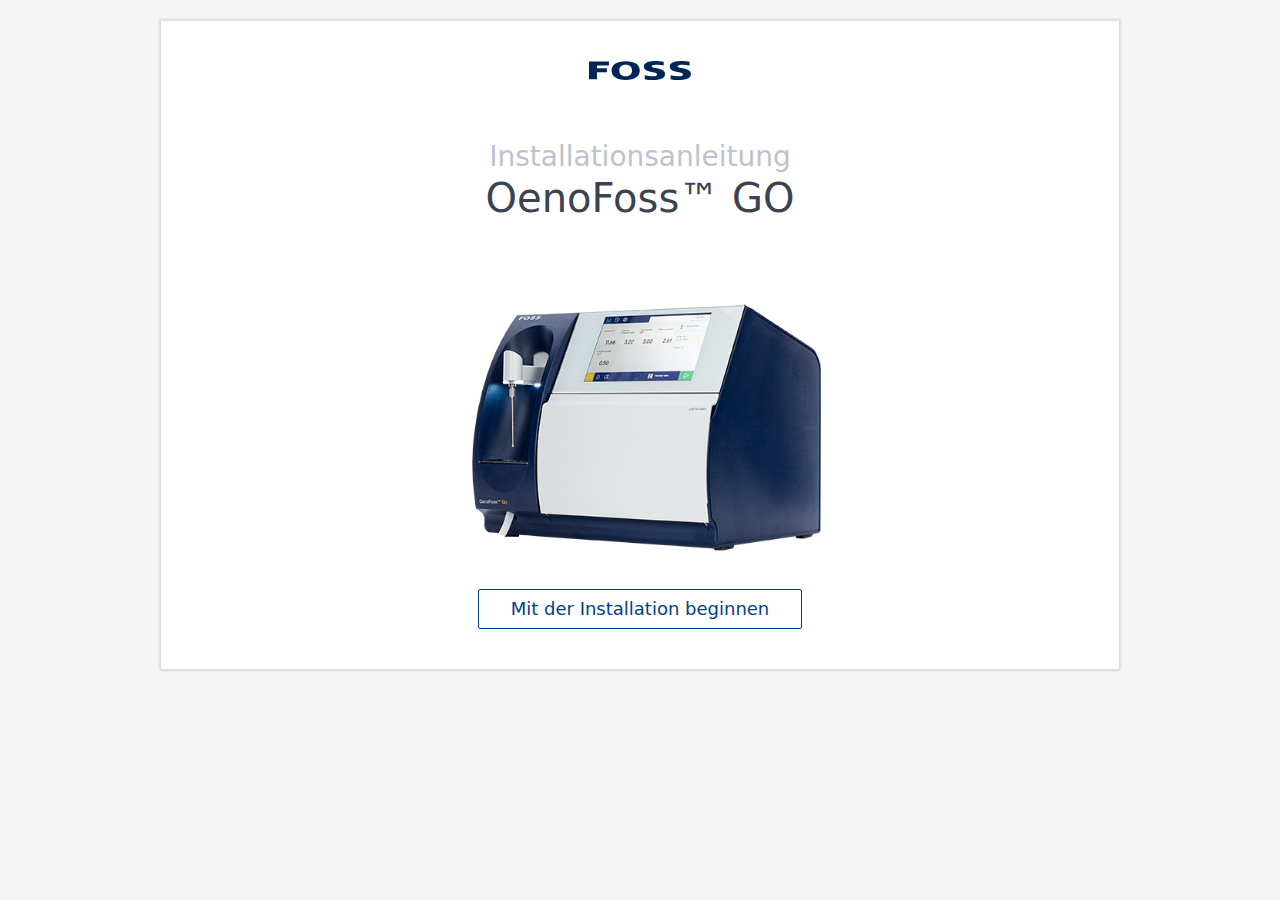
==== DE.html @ 5fa7e690 "first commit, copy of OenoFossGo QSG" ====
<!DOCTYPE html>
<html>

<head lang="en-us">
  <meta charset="UTF-8">
  <meta name="viewport" content="width=device-width,initial-scale=1">
  <title>Installationsanleitung OenoFoss™ Go</title>
  <!--  -->
  <meta name="author" content="FOSS">
  <meta name="description" content="Installationsanleitung OenoFoss™ Go">
  <meta name="keywords" content="Installationsanleitung OenoFoss™ Go">
  <!--  -->
  <link rel="apple-touch-icon" sizes="180x180" href="/apple-touch-icon.png">
  <link rel="icon" type="image/png" sizes="32x32" href="/favicon-32x32.png">
  <link rel="icon" type="image/png" sizes="16x16" href="/favicon-16x16.png">
  <link rel="manifest" href="/site.webmanifest">
  <link rel="mask-icon" href="/safari-pinned-tab.svg" color="#5bbad5">
  <meta name="msapplication-TileColor" content="#da532c">
  <meta name="theme-color" content="#ffffff">
  <!--  -->
  <link rel="stylesheet" type="text/css" href="/dist/SlickSlider/slick.css" />
  <!--  -->
  <link rel="stylesheet" href="/dist/Spectre/spectre.min.css">
  <link rel="stylesheet" href="/dist/Spectre/spectre-exp.min.css">
  <link rel="stylesheet" href="/dist/Spectre/spectre-icons.min.css">
  <!--  -->
  <link rel="stylesheet" href="assets/styles/app.css" type="text/css">
  <!--  -->
  <!--  -->
  <link rel="stylesheet" href="assets/styles/icomoon.css" type="text/css">
  <!--  -->
  <!-- GTM -->
  <script>
    (function(w, d, s, l, i) {
      w[l] = w[l] || [];
      w[l].push({
        'gtm.start': new Date().getTime(),
        event: 'gtm.js'
      });
      var f = d.getElementsByTagName(s)[0],
        j = d.createElement(s),
        dl = l != 'dataLayer' ? '&l=' + l : '';
      j.async = true;
      j.src = 'https://www.googletagmanager.com/gtm.js?id=' + i + dl;
      f.parentNode.insertBefore(j, f);
    })(window, document, 'script', 'dataLayer', 'GTM-PX6RQPW');
  </script>
</head>

<body>
  <div id="app" class="">


    <header class="navbar">
      <section class="navbar-section">
        <!--  -->
        <div class="slide-counter">
          <span class="slide-current-number">1</span>/<span class="slide-total-number">12</span>
        </div>
      </section>
      <section class="navbar-center">
        <!-- logo -->
        <img class="foss-logo img-responsive" src="/assets/img/foss-logo.svg" alt="Spectre.css">
      </section>
      <section class="navbar-section">
        <a id="help-button" class="btn" href="#"><i class="icon icon-menu"></i> Hilfe</a>
      </section>


    </header>
    <!-- Help Modal  -->
    <div class="modal" id="modal-help">
      <a href="#" class="modal-overlay close-modal" aria-label="Close"></a>
      <div class="modal-container">
        <div class="modal-header text-center">
          <a href="#" class="btn btn-clear float-right close-modal" aria-label="Close"></a>
          <div class="modal-title h5">Hilfe</div>
        </div>
        <div class="modal-body">
          <div class="content">
            <ul class="nav">


              <li class="nav-item">
                <a class="youtube-link" data-yt="be_V6q3yYac" href="#" class="btn btn-link"><i class="icon-play"></i> Sehen Sie sich das komplette Installationsvideo an</a>
              </li>


              <li class="nav-item">
                <a href="tel:+4570103370"><i class="icon-phone"></i> Rufen Sie den FOSS Support an</a>
              </li>
            </ul>
          </div>
        </div>
        <div class="modal-footer text-right">
          <a class="btn btn-link close-modal" href="#" aria-label="Close">Schließen</a>
        </div>
      </div>
    </div>
    <!-- Info nav Modal  -->
    <div class="modal" id="modal-infobox">
      <a href="#" class="modal-overlay close-modal" aria-label="Close"></a>
      <div class="modal-container">
        <div class="modal-header text-center">
          <a href="#" class="btn btn-clear float-right close-modal" aria-label="Close"></a>

        </div>
        <div class="modal-body">
          <div class="content">
            <!-- <img class="img-responsive" src="/assets/img/help_menu.png" alt="Information"> -->
            <span  class="btn close-modal"><i class="icon icon-menu"></i> Hilfe</span>
            <p class="helper-text">
              Im Hilfemenü können Sie das komplette Installationsvideo ansehen oder den FOSS Support anrufen.
            </p>
            <div class="divider"></div>

            <!-- <img class="img-responsive" src="/assets/img/help_buttons.png" alt="Information"> -->
            <span class="btn btn-lg close-modal">Zurück</span>
            <span class="btn btn-lg btn-primary close-modal ">Weiter</span>
            <p class="helper-text">
              Klicken Sie auf den Button, um fortzufahren.
            </p>
          </div>
        </div>
        <div class="modal-footer text-right">
          <a class="btn btn-link close-modal" href="#" aria-label="Close">Schließen</a>
        </div>
      </div>
    </div>
    <!-- Youtube video modal  -->
    <div class="modal" id="modal-youtube">
      <a href="#" class="modal-overlay close-modal" aria-label="Close"></a>
      <div class="modal-container">
        <div class="modal-header text-center">
          <a href="#" class="btn btn-clear float-right close-modal" aria-label="Close"></a>

        </div>
        <div class="modal-body">
          <div class="content">
            <div class="video-responsive">
              <iframe class="video-responsive" width="560" height="315" src="#" frameborder="0" allow="accelerometer; autoplay; encrypted-media; gyroscope; picture-in-picture" allowfullscreen></iframe>
            </div>
          </div>
        </div>
        <div class="modal-footer text-right">
          <a class="btn btn-link close-modal" href="#" aria-label="Close">Schließen</a>
        </div>
      </div>
    </div>

    <!-- Intro -->
    <div class="container text-center intro-page">
      <div class="columns">
        <div class="column col-12 intro-text">
          <h1 class="text-gray h3">Installationsanleitung <strong class="text-dark d-block h1">OenoFoss&trade; GO</strong></h1>
        </div>
      </div>
      <div class="columns product-image-main">
        <div class="column col-12"><img class="img-responsive" src="/assets/img/OenoFoss_FREE.png" alt="OenoFoss&trade; GO"></div>
      </div>
      <div class="columns main-nav-section">
        <div class="column col-12">
          <button class="btn btn-lg  initialize-app">Mit der Installation beginnen</button>
        </div>
      </div>
    </div>

    <!-- Wizard -->

    <div class="container text-center wizard">
      <div class="columns">
        <div class="column col-12">

          <div class="slide-container ">
            <!--  -->
            <div class="steps step-1">
              <div class=" col-12 intro-text">
                <p class="text-dark">Öffnen Sie Karton Nr. 1, ohne den Karton zu beschädigen. </p>
              </div>
              <div class="product-image-main col-12"><img class="img-responsive" src="/assets/img/box.svg" alt="OenoFoss&trade; GO"></div>

            </div>
            <!--  -->
            <!--  -->
            <div class="steps step-2">
              <div class=" col-12 intro-text">
                <p class="text-dark">Stellen Sie das Gerät auf eine stabile Oberfläche.</p>
              </div>
              <div class="product-image-main col-12"><img class="img-responsive" data-lazy="/assets/img/Step_01.svg" alt="OenoFoss&trade; GO"></div>
            </div>
            <!--  -->
            <!--  -->
            <div class="steps step-3">
              <div class=" col-12 intro-text">
                <p class="text-dark">Richten Sie das Gerät mit der Vorderseite zu Ihnen
                  am vorderen Rand der Arbeitsplatte aus, um die vertikale Position 
                  des Abfallrohres sicherzustellen. 
                  
                  Stecken Sie das Abfallrohr in die Öffnung des Abfallbehälters.
                  
                </p>

              </div>
              <div class="product-image-main col-12"><img class="img-responsive" data-lazy="/assets/img/Step_01.svg" alt="OenoFoss&trade; GO"></div>
            </div>
            <!--  -->
            <!--  -->
            <div class="steps step-4">
              <div class=" col-12 intro-text">
                <p class="text-dark">Entfernen Sie die Schutzfolie vom Bildschirm.</p>
              </div>
              <div class="product-image-main col-12"><img class="img-responsive" data-lazy="/assets/img/Step_02.svg" alt="OenoFoss&trade; GO"></div>
            </div>
            <!--  -->
            <!--  -->
            <div class="steps step-5">
              <div class=" col-12 intro-text">
                <p class="text-dark">Lösen Sie die Transportsicherung.</p>
              </div>
              <div class="product-image-main col-12 "><img class="img-responsive" data-lazy="/assets/img/Step_03.svg" alt="OenoFoss&trade; GO"></div>
              <div class="col-12 yt-container"><a class="youtube-link" data-yt="nkUxTTRk1J0" href="#" class="btn btn-link"><i class="icon-play"></i> Spielen Sie das Hilfe-Video ab.</a></div>

            </div>
            <!--  -->
            <!--  -->
            <div class="steps step-6">
              <div class=" col-12 intro-text">
                <p class="text-dark">Stecken Sie das Netzwerkkabel ein.</p>
              </div>
              <div class="product-image-main col-12"><img class="img-responsive" data-lazy="/assets/img/Step_04.svg" alt="OenoFoss&trade; GO"></div>
            </div>
            <!--  -->
            <!--  -->
            <div class="steps step-7">
              <div class=" col-12 intro-text">
                <p class="text-dark">Öffnen Sie die seitliche Klappe und entfernen Sie das Transportmaterial.</p>
              </div>
              <div class="product-image-main col-12 "><img class="img-responsive" data-lazy="/assets/img/Step_05.svg" alt="OenoFoss&trade; GO"></div>
              <div class="col-12 yt-container"><a class="youtube-link" data-yt="te64bf8vPIk" href="#" class="btn btn-link"><i class="icon-play"></i> Spielen Sie das Hilfe-Video ab.</a></div>
            </div>
            <!--  -->


            <!--  -->
            <div class="steps step-8">
              <div class=" col-12 intro-text">
                <p class="text-dark">Schrauben Sie von jedem Behälter die Kappe ab und entfernen Sie die Behälter.</p>
              </div>
              <div class="product-image-main col-12 "><img class="img-responsive" data-lazy="/assets/img/Step_05.svg" alt="OenoFoss&trade; GO"></div>
              <div class="col-12 yt-container"><a class="youtube-link" data-yt="te64bf8vPIk" href="#" class="btn btn-link"><i class="icon-play"></i> Spielen Sie das Hilfe-Video ab.</a></div>
            </div>
            <!--  -->

            <!--  -->
            <div class="steps step-9">
              <div class=" col-12 intro-text">
                <p class="text-dark">Füllen Sie 2 x 2,5 ml des Reinigungsmittels in den Reinigungsmittel-Behälter.</p>
              </div>
              <div class="product-image-main col-12 "><img class="img-responsive" data-lazy="/assets/img/Step_06.svg" alt="OenoFoss&trade; GO"></div>
              <div class="col-12 yt-container"><a class="youtube-link" data-yt="te64bf8vPIk" href="#" class="btn btn-link"><i class="icon-play"></i> Spielen Sie das Hilfe-Video ab.</a></div>
            </div>
            <!--  -->
            <!--  -->
            <div class="steps step-10">
              <div class=" col-12 intro-text">
                <p class="text-dark">Füllen Sie den Behälter mit demineralisiertem Wasser auf.</p>
              </div>
              <div class="product-image-main col-12 "><img class="img-responsive" data-lazy="/assets/img/Step_07.svg" alt="OenoFoss&trade; GO"></div>
              <div class="col-12 yt-container"><a class="youtube-link" data-yt="te64bf8vPIk" href="#" class="btn btn-link"><i class="icon-play"></i> Spielen Sie das Hilfe-Video ab.</a></div>
            </div>
            <!--  -->
            <!--  -->
            <div class="steps step-11">
              <div class=" col-12 intro-text">
                <p class="text-dark">Befüllen Sie den Zero-Behälter mit demineralisiertem Wasser.</p>
              </div>
              <div class="product-image-main col-12"><img class="img-responsive" data-lazy="/assets/img/Step_07.svg" alt="OenoFoss&trade; GO"></div>
              <div class="col-12 yt-container"><a class="youtube-link" data-yt="te64bf8vPIk" href="#" class="btn btn-link"><i class="icon-play"></i> Spielen Sie das Hilfe-Video ab.</a></div>
            </div>
            <!--  -->
            <!--  -->
            <div class="steps step-12">
              <div class=" col-12 intro-text">
                <p class="text-dark">Schrauben Sie die Kappen wieder auf die Behälter. Stellen Sie sicher, dass die Röhrchen in den Behältern sind.</p>
              </div>
              <div class="product-image-main col-12 "><img class="img-responsive" data-lazy="/assets/img/Step_09.svg" alt="OenoFoss&trade; GO"></div>
              <div class="col-12 yt-container"><a class="youtube-link" data-yt="te64bf8vPIk" href="#" class="btn btn-link"><i class="icon-play"></i> Spielen Sie das Hilfe-Video ab.</a></div>
            </div>
            <!--  -->
            <!--  -->
            <div class="steps step-13">
              <div class=" col-12 intro-text">
                <p class="text-dark">Stellen Sie die Behälter zurück in das Gerät.
                  Schließen Sie die Klappe.
                  
                </p>
              </div>
              <div class="product-image-main col-12 "><img class="img-responsive" data-lazy="/assets/img/Step_09.svg" alt="OenoFoss&trade; GO"></div>
              <div class="col-12 yt-container"><a class="youtube-link" data-yt="te64bf8vPIk" href="#" class="btn btn-link"><i class="icon-play"></i> Spielen Sie das Hilfe-Video ab.</a></div>
            </div>
            <!--  -->
            <!--  -->
            <div class="steps step-14">
              <div class=" col-12 intro-text">
                <p class="text-dark">Stecken Sie das Stromkabel in das Gerät  
                  und verbinden Sie es mit dem Stromnetz.
                  
                </p>
              </div>
              <div class="product-image-main col-12"><img class="img-responsive" data-lazy="/assets/img/Step_10.svg" alt="OenoFoss&trade; GO"></div>
            </div>
            <!--  -->
            <!--  -->
            <div class="steps step-15">
              <div class=" col-12 intro-text">
                <p class="text-dark">Der Bildschirm leuchtet nach ca. 20 Sekunden auf. Dieser Bildschirm wird während des Aufwärmens angezeigt.


                  
                </p>
              </div>
              <div class="product-image-main col-12"><img class="img-responsive" data-lazy="/assets/img/Step_12.svg" alt="OenoFoss&trade; GO"></div>
            </div>
            <!--  -->
            <!--  -->
            <div class="steps step-16">
              <div class=" col-12 intro-text">
                <p class="text-dark">Das Gerät wird jetzt 2 Stunden aufgewärmt.

             
                  


                </p>
              </div>
              <div class="product-image-main col-12"><img class="img-responsive" data-lazy="/assets/img/Step_11.svg" alt="OenoFoss&trade; GO"></div>
              <p class="text-dark">

                Bitte fahren Sie mit der Installation erst fort, wenn 
                die 2 Stunden um sind.
              </p>
            </div>
            <!--  -->
            <!--  -->
            <div class="steps step-17">
              <div class=" col-12 intro-text">
                <p class="text-dark">Drücken Sie auf Start, um eine Null-Einstellung vorzunehmen. 
                  Das Gerät wird gleichzeitig automatisch einen Reinigungsgang vornehmen.
                  
                </p>
              </div>
              <div class="product-image-main col-12"><img class="img-responsive" data-lazy="/assets/img/Step_12.svg" alt="OenoFoss&trade; GO"></div>
            </div>
            <!--  -->
            <!--  -->
            <div class="steps step-18">
              <div class=" col-12 intro-text">
                <p class="text-dark">Nach einer erfolgreichen Null-Einstellung erscheint dieser Bildschirm.</p>
              </div>
              <div class="product-image-main col-12"><img class="img-responsive" data-lazy="/assets/img/Step_15.svg" alt="OenoFoss&trade; GO"></div>
            </div>
            <!--  -->
            <!--  -->
            <div class="steps step-19">
              <div class=" col-12 intro-text">
                <p class="text-dark">Gehen Sie in die Einstellungs-Ansicht und starten Sie einen Selbsttest.</p>
              </div>
              <div class="product-image-main col-12"><img class="img-responsive" data-lazy="/assets/img/Step_16.svg" alt="OenoFoss&trade; GO"></div>
            </div>
            <!--  -->
            <!--  -->
            <div class="steps step-20">
              <div class=" col-12 intro-text">
                <p class="text-dark">Drücken Sie auf Start, um den Selbsttest einzuleiten.</p>
              </div>
              <div class="product-image-main col-12"><img class="img-responsive" data-lazy="/assets/img/Step_17.svg" alt="OenoFoss&trade; GO"></div>
            </div>
            <!--  -->
            <!--  -->
            <div class="steps step-21">
              <div class=" col-12 intro-text">
                <p class="text-dark">Warten Sie, bis alle drei Tests abgeschlossen sind.</p>
              </div>
              <div class="product-image-main col-12"><img class="img-responsive" data-lazy="/assets/img/Step_18.svg" alt="OenoFoss&trade; GO"></div>
            </div>
            <!--  -->
            <!--  -->
            <div class="steps step-22">
              <div class=" col-12 intro-text">
                <p class="text-dark">Gehen Sie zurück in die Ergebnis-Ansicht.</p>
              </div>
              <div class="product-image-main col-12"><img class="img-responsive" data-lazy="/assets/img/Step_19.svg" alt="OenoFoss&trade; GO"></div>
            </div>
            <!--  -->
            <!--  -->
            <div class="steps step-23">
              <div class=" col-12 intro-text">
                <p class="text-dark">Das Gerät ist bereit für die Analyse, wenn die Pipettenlampe leuchtet und das Symbol für den Gerätestatus 
                  OK anzeigt.
                  
                </p>
              </div>
              <div class="product-image-main col-12"><img class="img-responsive" data-lazy="/assets/img/Step_20.svg" alt="OenoFoss&trade; GO"></div>
            </div>
            <!--  -->
            <!--  -->
            <div class="steps step-24">
              <div class=" col-12 intro-text">

                  <p class="text-dark"> Die Installation ist nun abgeschlossen. </p>

                  <p class="text-dark"> Um Ihre erste Probe zu messen, fahren Sie bitte mit folgenden Kapiteln der Schnellanleitung fort:

                    "Probenvorbereitung" und "Analyse einer Probe".</p>


              </div>
            </div>
            <!--  -->


          </div>
        </div>
      </div>

      <div class="columns main-nav-section">
        <div class="column col-12 progress-bar">
          <div class="progress bg-gray">
            <span class="progress__inner bg-success">
          </div>
        </div>
        <div class="column col-12">
          <button class="btn btn-lg btn-back">Zurück</button>
          <button class="btn btn-lg btn-primary btn-next">Weiter</button>
        </div>

      </div>
    </div>




  </div>
  <!--  -->
  <script src="/dist/jQuery/jquery-3.3.1.min.js" type="text/javascript"></script>
  <script src="/dist/SlickSlider/slick.min.js" type="text/javascript"></script>
  <script src="/assets/js/app.js" type="text/javascript"></script>


  <!--  -->

</body>

</html>
---- assets/styles/app.css ----
/* app */
#app {
  background-color: #fff;
  max-width: 960px;
  width: 100%;
  margin: 0 auto;
  padding: 1rem;
  position: relative;
}

@media(min-width:961px) {
  body {
    background-color: #f5f5f5;
  }

  #app {
    border: 1px solid #dedede;
    margin-top: 1rem;
    box-shadow: 0px 0px 3px rgba(0, 0, 0, 0.2);
    padding: 2rem;
  }
}

.foss-logo {
  cursor: pointer;
}

/* Intro page */
.navbar {
  padding-bottom: 1rem;
}

.intro-text {
  padding: 2rem 0;
}

.product-image-main {
  padding: 0rem 0 1rem 0;
}

.product-image-main img {
  margin: 0 auto;
}

.btn.btn-lg {
  font-size: .9rem;
  height: 2rem;
  padding: .35rem 1.6rem;
}

/* main nav */
#app.initialized .intro-page {
  display: none;
}

#app .wizard {
  display: none;
}

#app.initialized .wizard {
  display: block;
}

#app #help-button {
  display: none;
}

#app.initialized #help-button {
  display: block;
}

#app .slide-counter {
  display: none;
}

#app.initialized .slide-counter {
  display: block;
}

/* .main-nav-section {
  padding-top: 1rem;
} */
/* progress bar */
.progress-bar {
  padding-bottom: 1rem;
}

.progress {
  display: block;
  width: 100%;
  height: 10px;
  border-radius: 5px;
  overflow: hidden;
}

.progress__inner {
  position: absolute;
  top: 0;
  left: 0;
  width: 0px;
  height: 100%;
  padding: 0;
  margin: 0px;
  transition: width 300ms cubic-bezier(0.19, 1, 0.22, 1);
}

/* modals  */
.modal-body .nav-item {
  padding: .2rem 0;
}

/* slick */
.slick-initialized .slick-slide:focus {
  outline: none;
}

/* wizard */
.wizard .product-image-main {
  padding: 0rem 0 1rem 0;
}

.wizard .product-image-main img {
  min-width: 200px;
  min-height: 200px;
}

.wizard .intro-text {
  padding: 1rem 0 0 0;
}

.wizard .img-responsive {
  max-width: 300px;
  height: auto;
}

.modal .divider {
  margin: 1rem 0;
}

.modal .helper-text {
  padding-bottom: 0;
  padding-top: 1rem;
}

/* youtube links */
.yt-container {
  padding-bottom: 1rem;
}

/* lang select */
.language-select {
  padding: 2rem;
}

.language-select .column {
  padding-top: 0.75rem;
}

.language-select .btn {
  display: block;
}

@media (max-width:1280px) {
  .product-image-main img {
    max-width: 450px;
  }
}

@media (max-width:960px) {
  .product-image-main img {
    max-width: 400px;
  }
}

@media (max-width:840px) {
  .product-image-main img {
    max-width: 350px;
  }
}

@media (max-width:600px) {
  .product-image-main img {
    max-width: 300px;
  }
}

@media (max-width:480px) {

  .product-image-main img,
  .wizard .product-image-main img {
    max-width: 200px;
  }

  .wizard .product-image-main {
    padding-bottom: 0.5rem;
  }

  .wizard .intro-text {
    padding: 0;
    min-height: 120px;
    display: flex;
    flex-direction:column;
    align-items: center;
    justify-content: center;
  }
}

@media (max-width:360px) {
  .steps {
    min-height: 370px;
  }
}
---- assets/styles/icomoon.css ----
@font-face {
  font-family: 'icomoon';
  src:  url('../fonts/icomoon.eot?qssoyc');
  src:  url('../fonts/icomoon.eot?qssoyc#iefix') format('embedded-opentype'),
    url('../fonts/icomoon.ttf?qssoyc') format('truetype'),
    url('../fonts/icomoon.woff?qssoyc') format('woff'),
    url('../fonts/icomoon.svg?qssoyc#icomoon') format('svg');
  font-weight: normal;
  font-style: normal;
}

[class^="icon-"], [class*=" icon-"] {
  /* use !important to prevent issues with browser extensions that change fonts */
  font-family: 'icomoon' !important;
  speak: none;
  font-style: normal;
  font-weight: normal;
  font-variant: normal;
  text-transform: none;
  line-height: 1;

  /* Better Font Rendering =========== */
  -webkit-font-smoothing: antialiased;
  -moz-osx-font-smoothing: grayscale;
}

.icon-play:before {
  content: "\e912";
}
.icon-file-text2:before {
  content: "\e926";
}
.icon-phone:before {
  content: "\e942";
}
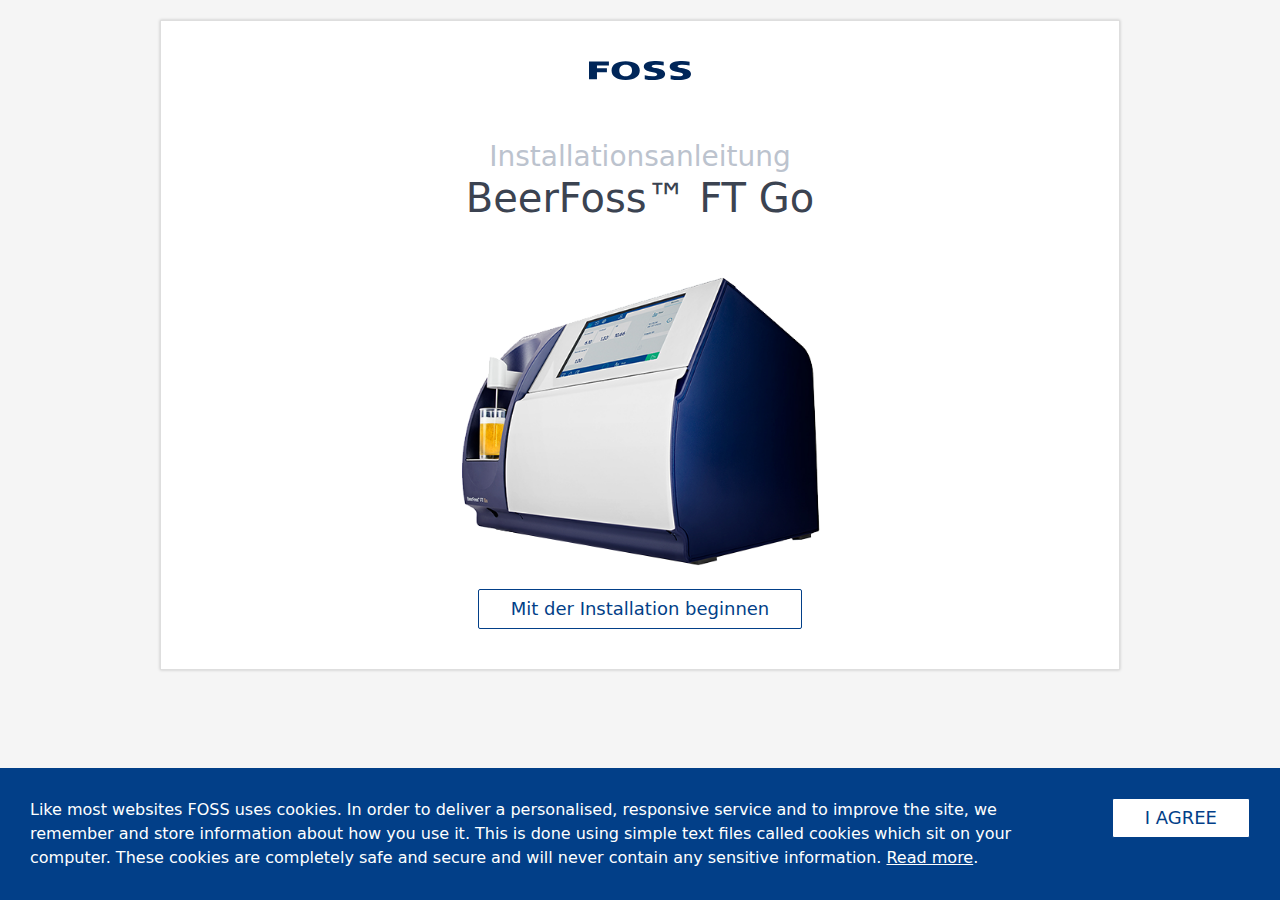
==== commit c2131984: "Added language versions" ====
--- a/DE.html
+++ b/DE.html
@@ -2,431 +2,415 @@
 <html>
 
 <head lang="en-us">
-  <meta charset="UTF-8">
-  <meta name="viewport" content="width=device-width,initial-scale=1">
-  <title>Installationsanleitung OenoFoss™ Go</title>
-  <!--  -->
-  <meta name="author" content="FOSS">
-  <meta name="description" content="Installationsanleitung OenoFoss™ Go">
-  <meta name="keywords" content="Installationsanleitung OenoFoss™ Go">
-  <!--  -->
-  <link rel="apple-touch-icon" sizes="180x180" href="/apple-touch-icon.png">
-  <link rel="icon" type="image/png" sizes="32x32" href="/favicon-32x32.png">
-  <link rel="icon" type="image/png" sizes="16x16" href="/favicon-16x16.png">
-  <link rel="manifest" href="/site.webmanifest">
-  <link rel="mask-icon" href="/safari-pinned-tab.svg" color="#5bbad5">
-  <meta name="msapplication-TileColor" content="#da532c">
-  <meta name="theme-color" content="#ffffff">
-  <!--  -->
-  <link rel="stylesheet" type="text/css" href="/dist/SlickSlider/slick.css" />
-  <!--  -->
-  <link rel="stylesheet" href="/dist/Spectre/spectre.min.css">
-  <link rel="stylesheet" href="/dist/Spectre/spectre-exp.min.css">
-  <link rel="stylesheet" href="/dist/Spectre/spectre-icons.min.css">
-  <!--  -->
-  <link rel="stylesheet" href="assets/styles/app.css" type="text/css">
-  <!--  -->
-  <!--  -->
-  <link rel="stylesheet" href="assets/styles/icomoon.css" type="text/css">
-  <!--  -->
-  <!-- GTM -->
-  <script>
-    (function(w, d, s, l, i) {
-      w[l] = w[l] || [];
-      w[l].push({
-        'gtm.start': new Date().getTime(),
-        event: 'gtm.js'
-      });
-      var f = d.getElementsByTagName(s)[0],
-        j = d.createElement(s),
-        dl = l != 'dataLayer' ? '&l=' + l : '';
-      j.async = true;
-      j.src = 'https://www.googletagmanager.com/gtm.js?id=' + i + dl;
-      f.parentNode.insertBefore(j, f);
-    })(window, document, 'script', 'dataLayer', 'GTM-PX6RQPW');
-  </script>
+    <meta charset="UTF-8">
+    <meta name="viewport" content="width=device-width,initial-scale=1">
+    <title>Installationsanleitung OenoFoss™ Go</title>
+    <!--  -->
+    <meta name="author" content="FOSS">
+    <meta name="description" content="Installationsanleitung OenoFoss™ Go">
+    <meta name="keywords" content="Installationsanleitung OenoFoss™ Go">
+    <!--  -->
+    <link rel="apple-touch-icon" sizes="180x180" href="apple-touch-icon.png">
+    <link rel="icon" type="image/png" sizes="32x32" href="favicon-32x32.png">
+    <link rel="icon" type="image/png" sizes="16x16" href="favicon-16x16.png">
+    <link rel="manifest" href="site.webmanifest">
+    <link rel="mask-icon" href="safari-pinned-tab.svg" color="#5bbad5">
+    <meta name="msapplication-TileColor" content="#da532c">
+    <meta name="theme-color" content="#ffffff">
+    <!--  -->
+    <link rel="stylesheet" type="text/css" href="dist/SlickSlider/slick.css" />
+    <!--  -->
+    <link rel="stylesheet" href="dist/Spectre/spectre.min.css">
+    <link rel="stylesheet" href="dist/Spectre/spectre-exp.min.css">
+    <link rel="stylesheet" href="dist/Spectre/spectre-icons.min.css">
+    <!--  -->
+    <link rel="stylesheet" href="assets/styles/app.css" type="text/css">
+    <!--  -->
+    <!--  -->
+    <link rel="stylesheet" href="assets/styles/icomoon.css" type="text/css">
+    <!--  -->
+    <!-- GTM -->
+    <script>
+        (function(w, d, s, l, i) {
+            w[l] = w[l] || [];
+            w[l].push({
+                'gtm.start': new Date().getTime(),
+                event: 'gtm.js'
+            });
+            var f = d.getElementsByTagName(s)[0],
+                j = d.createElement(s),
+                dl = l != 'dataLayer' ? '&l=' + l : '';
+            j.async = true;
+            j.src = 'https://www.googletagmanager.com/gtm.js?id=' + i + dl;
+            f.parentNode.insertBefore(j, f);
+        })(window, document, 'script', 'dataLayer', 'GTM-PX6RQPW');
+    </script>
 </head>
 
 <body>
-  <div id="app" class="">
-
-
-    <header class="navbar">
-      <section class="navbar-section">
-        <!--  -->
-        <div class="slide-counter">
-          <span class="slide-current-number">1</span>/<span class="slide-total-number">12</span>
-        </div>
-      </section>
-      <section class="navbar-center">
-        <!-- logo -->
-        <img class="foss-logo img-responsive" src="/assets/img/foss-logo.svg" alt="Spectre.css">
-      </section>
-      <section class="navbar-section">
-        <a id="help-button" class="btn" href="#"><i class="icon icon-menu"></i> Hilfe</a>
-      </section>
-
-
-    </header>
-    <!-- Help Modal  -->
-    <div class="modal" id="modal-help">
-      <a href="#" class="modal-overlay close-modal" aria-label="Close"></a>
-      <div class="modal-container">
-        <div class="modal-header text-center">
-          <a href="#" class="btn btn-clear float-right close-modal" aria-label="Close"></a>
-          <div class="modal-title h5">Hilfe</div>
-        </div>
-        <div class="modal-body">
-          <div class="content">
-            <ul class="nav">
-
-
-              <li class="nav-item">
-                <a class="youtube-link" data-yt="be_V6q3yYac" href="#" class="btn btn-link"><i class="icon-play"></i> Sehen Sie sich das komplette Installationsvideo an</a>
-              </li>
-
-
-              <li class="nav-item">
-                <a href="tel:+4570103370"><i class="icon-phone"></i> Rufen Sie den FOSS Support an</a>
-              </li>
-            </ul>
-          </div>
-        </div>
-        <div class="modal-footer text-right">
-          <a class="btn btn-link close-modal" href="#" aria-label="Close">Schließen</a>
-        </div>
-      </div>
-    </div>
-    <!-- Info nav Modal  -->
-    <div class="modal" id="modal-infobox">
-      <a href="#" class="modal-overlay close-modal" aria-label="Close"></a>
-      <div class="modal-container">
-        <div class="modal-header text-center">
-          <a href="#" class="btn btn-clear float-right close-modal" aria-label="Close"></a>
-
-        </div>
-        <div class="modal-body">
-          <div class="content">
-            <!-- <img class="img-responsive" src="/assets/img/help_menu.png" alt="Information"> -->
-            <span  class="btn close-modal"><i class="icon icon-menu"></i> Hilfe</span>
-            <p class="helper-text">
-              Im Hilfemenü können Sie das komplette Installationsvideo ansehen oder den FOSS Support anrufen.
-            </p>
-            <div class="divider"></div>
-
-            <!-- <img class="img-responsive" src="/assets/img/help_buttons.png" alt="Information"> -->
-            <span class="btn btn-lg close-modal">Zurück</span>
-            <span class="btn btn-lg btn-primary close-modal ">Weiter</span>
-            <p class="helper-text">
-              Klicken Sie auf den Button, um fortzufahren.
-            </p>
-          </div>
-        </div>
-        <div class="modal-footer text-right">
-          <a class="btn btn-link close-modal" href="#" aria-label="Close">Schließen</a>
-        </div>
-      </div>
-    </div>
-    <!-- Youtube video modal  -->
-    <div class="modal" id="modal-youtube">
-      <a href="#" class="modal-overlay close-modal" aria-label="Close"></a>
-      <div class="modal-container">
-        <div class="modal-header text-center">
-          <a href="#" class="btn btn-clear float-right close-modal" aria-label="Close"></a>
-
-        </div>
-        <div class="modal-body">
-          <div class="content">
-            <div class="video-responsive">
-              <iframe class="video-responsive" width="560" height="315" src="#" frameborder="0" allow="accelerometer; autoplay; encrypted-media; gyroscope; picture-in-picture" allowfullscreen></iframe>
-            </div>
-          </div>
-        </div>
-        <div class="modal-footer text-right">
-          <a class="btn btn-link close-modal" href="#" aria-label="Close">Schließen</a>
-        </div>
-      </div>
-    </div>
-
-    <!-- Intro -->
-    <div class="container text-center intro-page">
-      <div class="columns">
-        <div class="column col-12 intro-text">
-          <h1 class="text-gray h3">Installationsanleitung <strong class="text-dark d-block h1">OenoFoss&trade; GO</strong></h1>
-        </div>
-      </div>
-      <div class="columns product-image-main">
-        <div class="column col-12"><img class="img-responsive" src="/assets/img/OenoFoss_FREE.png" alt="OenoFoss&trade; GO"></div>
-      </div>
-      <div class="columns main-nav-section">
-        <div class="column col-12">
-          <button class="btn btn-lg  initialize-app">Mit der Installation beginnen</button>
-        </div>
-      </div>
-    </div>
-
-    <!-- Wizard -->
-
-    <div class="container text-center wizard">
-      <div class="columns">
-        <div class="column col-12">
-
-          <div class="slide-container ">
-            <!--  -->
-            <div class="steps step-1">
-              <div class=" col-12 intro-text">
-                <p class="text-dark">Öffnen Sie Karton Nr. 1, ohne den Karton zu beschädigen. </p>
-              </div>
-              <div class="product-image-main col-12"><img class="img-responsive" src="/assets/img/box.svg" alt="OenoFoss&trade; GO"></div>
-
-            </div>
-            <!--  -->
-            <!--  -->
-            <div class="steps step-2">
-              <div class=" col-12 intro-text">
-                <p class="text-dark">Stellen Sie das Gerät auf eine stabile Oberfläche.</p>
-              </div>
-              <div class="product-image-main col-12"><img class="img-responsive" data-lazy="/assets/img/Step_01.svg" alt="OenoFoss&trade; GO"></div>
-            </div>
-            <!--  -->
-            <!--  -->
-            <div class="steps step-3">
-              <div class=" col-12 intro-text">
-                <p class="text-dark">Richten Sie das Gerät mit der Vorderseite zu Ihnen
-                  am vorderen Rand der Arbeitsplatte aus, um die vertikale Position 
-                  des Abfallrohres sicherzustellen. 
-                  
-                  Stecken Sie das Abfallrohr in die Öffnung des Abfallbehälters.
-                  
-                </p>
-
-              </div>
-              <div class="product-image-main col-12"><img class="img-responsive" data-lazy="/assets/img/Step_01.svg" alt="OenoFoss&trade; GO"></div>
-            </div>
-            <!--  -->
-            <!--  -->
-            <div class="steps step-4">
-              <div class=" col-12 intro-text">
-                <p class="text-dark">Entfernen Sie die Schutzfolie vom Bildschirm.</p>
-              </div>
-              <div class="product-image-main col-12"><img class="img-responsive" data-lazy="/assets/img/Step_02.svg" alt="OenoFoss&trade; GO"></div>
-            </div>
-            <!--  -->
-            <!--  -->
-            <div class="steps step-5">
-              <div class=" col-12 intro-text">
-                <p class="text-dark">Lösen Sie die Transportsicherung.</p>
-              </div>
-              <div class="product-image-main col-12 "><img class="img-responsive" data-lazy="/assets/img/Step_03.svg" alt="OenoFoss&trade; GO"></div>
-              <div class="col-12 yt-container"><a class="youtube-link" data-yt="nkUxTTRk1J0" href="#" class="btn btn-link"><i class="icon-play"></i> Spielen Sie das Hilfe-Video ab.</a></div>
-
-            </div>
-            <!--  -->
-            <!--  -->
-            <div class="steps step-6">
-              <div class=" col-12 intro-text">
-                <p class="text-dark">Stecken Sie das Netzwerkkabel ein.</p>
-              </div>
-              <div class="product-image-main col-12"><img class="img-responsive" data-lazy="/assets/img/Step_04.svg" alt="OenoFoss&trade; GO"></div>
-            </div>
-            <!--  -->
-            <!--  -->
-            <div class="steps step-7">
-              <div class=" col-12 intro-text">
-                <p class="text-dark">Öffnen Sie die seitliche Klappe und entfernen Sie das Transportmaterial.</p>
-              </div>
-              <div class="product-image-main col-12 "><img class="img-responsive" data-lazy="/assets/img/Step_05.svg" alt="OenoFoss&trade; GO"></div>
-              <div class="col-12 yt-container"><a class="youtube-link" data-yt="te64bf8vPIk" href="#" class="btn btn-link"><i class="icon-play"></i> Spielen Sie das Hilfe-Video ab.</a></div>
-            </div>
-            <!--  -->
-
-
-            <!--  -->
-            <div class="steps step-8">
-              <div class=" col-12 intro-text">
-                <p class="text-dark">Schrauben Sie von jedem Behälter die Kappe ab und entfernen Sie die Behälter.</p>
-              </div>
-              <div class="product-image-main col-12 "><img class="img-responsive" data-lazy="/assets/img/Step_05.svg" alt="OenoFoss&trade; GO"></div>
-              <div class="col-12 yt-container"><a class="youtube-link" data-yt="te64bf8vPIk" href="#" class="btn btn-link"><i class="icon-play"></i> Spielen Sie das Hilfe-Video ab.</a></div>
-            </div>
-            <!--  -->
-
-            <!--  -->
-            <div class="steps step-9">
-              <div class=" col-12 intro-text">
-                <p class="text-dark">Füllen Sie 2 x 2,5 ml des Reinigungsmittels in den Reinigungsmittel-Behälter.</p>
-              </div>
-              <div class="product-image-main col-12 "><img class="img-responsive" data-lazy="/assets/img/Step_06.svg" alt="OenoFoss&trade; GO"></div>
-              <div class="col-12 yt-container"><a class="youtube-link" data-yt="te64bf8vPIk" href="#" class="btn btn-link"><i class="icon-play"></i> Spielen Sie das Hilfe-Video ab.</a></div>
-            </div>
-            <!--  -->
-            <!--  -->
-            <div class="steps step-10">
-              <div class=" col-12 intro-text">
-                <p class="text-dark">Füllen Sie den Behälter mit demineralisiertem Wasser auf.</p>
-              </div>
-              <div class="product-image-main col-12 "><img class="img-responsive" data-lazy="/assets/img/Step_07.svg" alt="OenoFoss&trade; GO"></div>
-              <div class="col-12 yt-container"><a class="youtube-link" data-yt="te64bf8vPIk" href="#" class="btn btn-link"><i class="icon-play"></i> Spielen Sie das Hilfe-Video ab.</a></div>
-            </div>
-            <!--  -->
-            <!--  -->
-            <div class="steps step-11">
-              <div class=" col-12 intro-text">
-                <p class="text-dark">Befüllen Sie den Zero-Behälter mit demineralisiertem Wasser.</p>
-              </div>
-              <div class="product-image-main col-12"><img class="img-responsive" data-lazy="/assets/img/Step_07.svg" alt="OenoFoss&trade; GO"></div>
-              <div class="col-12 yt-container"><a class="youtube-link" data-yt="te64bf8vPIk" href="#" class="btn btn-link"><i class="icon-play"></i> Spielen Sie das Hilfe-Video ab.</a></div>
-            </div>
-            <!--  -->
-            <!--  -->
-            <div class="steps step-12">
-              <div class=" col-12 intro-text">
-                <p class="text-dark">Schrauben Sie die Kappen wieder auf die Behälter. Stellen Sie sicher, dass die Röhrchen in den Behältern sind.</p>
-              </div>
-              <div class="product-image-main col-12 "><img class="img-responsive" data-lazy="/assets/img/Step_09.svg" alt="OenoFoss&trade; GO"></div>
-              <div class="col-12 yt-container"><a class="youtube-link" data-yt="te64bf8vPIk" href="#" class="btn btn-link"><i class="icon-play"></i> Spielen Sie das Hilfe-Video ab.</a></div>
-            </div>
-            <!--  -->
-            <!--  -->
-            <div class="steps step-13">
-              <div class=" col-12 intro-text">
-                <p class="text-dark">Stellen Sie die Behälter zurück in das Gerät.
-                  Schließen Sie die Klappe.
-                  
-                </p>
-              </div>
-              <div class="product-image-main col-12 "><img class="img-responsive" data-lazy="/assets/img/Step_09.svg" alt="OenoFoss&trade; GO"></div>
-              <div class="col-12 yt-container"><a class="youtube-link" data-yt="te64bf8vPIk" href="#" class="btn btn-link"><i class="icon-play"></i> Spielen Sie das Hilfe-Video ab.</a></div>
-            </div>
-            <!--  -->
-            <!--  -->
-            <div class="steps step-14">
-              <div class=" col-12 intro-text">
-                <p class="text-dark">Stecken Sie das Stromkabel in das Gerät  
-                  und verbinden Sie es mit dem Stromnetz.
-                  
-                </p>
-              </div>
-              <div class="product-image-main col-12"><img class="img-responsive" data-lazy="/assets/img/Step_10.svg" alt="OenoFoss&trade; GO"></div>
-            </div>
-            <!--  -->
-            <!--  -->
-            <div class="steps step-15">
-              <div class=" col-12 intro-text">
-                <p class="text-dark">Der Bildschirm leuchtet nach ca. 20 Sekunden auf. Dieser Bildschirm wird während des Aufwärmens angezeigt.
-
-
-                  
-                </p>
-              </div>
-              <div class="product-image-main col-12"><img class="img-responsive" data-lazy="/assets/img/Step_12.svg" alt="OenoFoss&trade; GO"></div>
-            </div>
-            <!--  -->
-            <!--  -->
-            <div class="steps step-16">
-              <div class=" col-12 intro-text">
-                <p class="text-dark">Das Gerät wird jetzt 2 Stunden aufgewärmt.
-
-             
-                  
-
-
-                </p>
-              </div>
-              <div class="product-image-main col-12"><img class="img-responsive" data-lazy="/assets/img/Step_11.svg" alt="OenoFoss&trade; GO"></div>
-              <p class="text-dark">
-
-                Bitte fahren Sie mit der Installation erst fort, wenn 
-                die 2 Stunden um sind.
-              </p>
-            </div>
-            <!--  -->
-            <!--  -->
-            <div class="steps step-17">
-              <div class=" col-12 intro-text">
-                <p class="text-dark">Drücken Sie auf Start, um eine Null-Einstellung vorzunehmen. 
-                  Das Gerät wird gleichzeitig automatisch einen Reinigungsgang vornehmen.
-                  
-                </p>
-              </div>
-              <div class="product-image-main col-12"><img class="img-responsive" data-lazy="/assets/img/Step_12.svg" alt="OenoFoss&trade; GO"></div>
-            </div>
-            <!--  -->
-            <!--  -->
-            <div class="steps step-18">
-              <div class=" col-12 intro-text">
-                <p class="text-dark">Nach einer erfolgreichen Null-Einstellung erscheint dieser Bildschirm.</p>
-              </div>
-              <div class="product-image-main col-12"><img class="img-responsive" data-lazy="/assets/img/Step_15.svg" alt="OenoFoss&trade; GO"></div>
-            </div>
-            <!--  -->
-            <!--  -->
-            <div class="steps step-19">
-              <div class=" col-12 intro-text">
-                <p class="text-dark">Gehen Sie in die Einstellungs-Ansicht und starten Sie einen Selbsttest.</p>
-              </div>
-              <div class="product-image-main col-12"><img class="img-responsive" data-lazy="/assets/img/Step_16.svg" alt="OenoFoss&trade; GO"></div>
-            </div>
-            <!--  -->
-            <!--  -->
-            <div class="steps step-20">
-              <div class=" col-12 intro-text">
-                <p class="text-dark">Drücken Sie auf Start, um den Selbsttest einzuleiten.</p>
-              </div>
-              <div class="product-image-main col-12"><img class="img-responsive" data-lazy="/assets/img/Step_17.svg" alt="OenoFoss&trade; GO"></div>
-            </div>
-            <!--  -->
-            <!--  -->
-            <div class="steps step-21">
-              <div class=" col-12 intro-text">
-                <p class="text-dark">Warten Sie, bis alle drei Tests abgeschlossen sind.</p>
-              </div>
-              <div class="product-image-main col-12"><img class="img-responsive" data-lazy="/assets/img/Step_18.svg" alt="OenoFoss&trade; GO"></div>
-            </div>
-            <!--  -->
-            <!--  -->
-            <div class="steps step-22">
-              <div class=" col-12 intro-text">
-                <p class="text-dark">Gehen Sie zurück in die Ergebnis-Ansicht.</p>
-              </div>
-              <div class="product-image-main col-12"><img class="img-responsive" data-lazy="/assets/img/Step_19.svg" alt="OenoFoss&trade; GO"></div>
-            </div>
-            <!--  -->
-            <!--  -->
-            <div class="steps step-23">
-              <div class=" col-12 intro-text">
-                <p class="text-dark">Das Gerät ist bereit für die Analyse, wenn die Pipettenlampe leuchtet und das Symbol für den Gerätestatus 
-                  OK anzeigt.
-                  
-                </p>
-              </div>
-              <div class="product-image-main col-12"><img class="img-responsive" data-lazy="/assets/img/Step_20.svg" alt="OenoFoss&trade; GO"></div>
-            </div>
-            <!--  -->
-            <!--  -->
-            <div class="steps step-24">
-              <div class=" col-12 intro-text">
-
-                  <p class="text-dark"> Die Installation ist nun abgeschlossen. </p>
-
-                  <p class="text-dark"> Um Ihre erste Probe zu messen, fahren Sie bitte mit folgenden Kapiteln der Schnellanleitung fort:
-
-                    "Probenvorbereitung" und "Analyse einer Probe".</p>
-
-
-              </div>
-            </div>
-            <!--  -->
-
-
-          </div>
-        </div>
-      </div>
-
-      <div class="columns main-nav-section">
-        <div class="column col-12 progress-bar">
-          <div class="progress bg-gray">
-            <span class="progress__inner bg-success">
+    <div id="app" class="">
+
+
+        <header class="navbar">
+            <section class="navbar-section">
+                <!--  -->
+                <div class="slide-counter">
+                    <span class="slide-current-number">1</span>/<span class="slide-total-number">12</span>
+                </div>
+            </section>
+            <section class="navbar-center">
+                <!-- logo -->
+                <img class="foss-logo img-responsive" src="assets/img/foss-logo.svg" alt="Spectre.css">
+            </section>
+            <section class="navbar-section">
+                <a id="help-button" class="btn" href="#"><i class="icon icon-menu"></i> Hilfe</a>
+            </section>
+
+
+        </header>
+        <!-- Help Modal  -->
+        <div class="modal" id="modal-help">
+            <a href="#" class="modal-overlay close-modal" aria-label="Close"></a>
+            <div class="modal-container">
+                <div class="modal-header text-center">
+                    <a href="#" class="btn btn-clear float-right close-modal" aria-label="Close"></a>
+                    <div class="modal-title h5">Hilfe</div>
+                </div>
+                <div class="modal-body">
+                    <div class="content">
+                        <ul class="nav">
+
+
+                            <li class="nav-item">
+                                <a class="youtube-link" data-yt="be_V6q3yYac" href="#" class="btn btn-link"><i class="icon-play"></i> Sehen Sie sich das komplette Installationsvideo an</a>
+                            </li>
+
+
+                            <li class="nav-item">
+                                <a href="tel:+4570103370"><i class="icon-phone"></i> Rufen Sie den FOSS Support an</a>
+                            </li>
+                        </ul>
+                    </div>
+                </div>
+                <div class="modal-footer text-right">
+                    <a class="btn btn-link close-modal" href="#" aria-label="Close">Schließen</a>
+                </div>
+            </div>
+        </div>
+        <!-- Info nav Modal  -->
+        <div class="modal" id="modal-infobox">
+            <a href="#" class="modal-overlay close-modal" aria-label="Close"></a>
+            <div class="modal-container">
+                <div class="modal-header text-center">
+                    <a href="#" class="btn btn-clear float-right close-modal" aria-label="Close"></a>
+
+                </div>
+                <div class="modal-body">
+                    <div class="content">
+
+
+                        <!-- <img class="img-responsive" src="assets/img/help_buttons.png" alt="Information"> -->
+                        <span class="btn btn-lg close-modal">Zurück</span>
+                        <span class="btn btn-lg btn-primary close-modal ">Weiter</span>
+                        <p class="helper-text">
+                            Klicken Sie auf den Button, um fortzufahren.
+                        </p>
+                    </div>
+                </div>
+                <div class="modal-footer text-right">
+                    <a class="btn btn-link close-modal" href="#" aria-label="Close">Schließen</a>
+                </div>
+            </div>
+        </div>
+        <!-- Youtube video modal  -->
+        <div class="modal" id="modal-youtube">
+            <a href="#" class="modal-overlay close-modal" aria-label="Close"></a>
+            <div class="modal-container">
+                <div class="modal-header text-center">
+                    <a href="#" class="btn btn-clear float-right close-modal" aria-label="Close"></a>
+
+                </div>
+                <div class="modal-body">
+                    <div class="content">
+                        <div class="video-responsive">
+                            <iframe class="video-responsive" width="560" height="315" src="#" frameborder="0" allow="accelerometer; autoplay; encrypted-media; gyroscope; picture-in-picture" allowfullscreen></iframe>
+                        </div>
+                    </div>
+                </div>
+                <div class="modal-footer text-right">
+                    <a class="btn btn-link close-modal" href="#" aria-label="Close">Schließen</a>
+                </div>
+            </div>
+        </div>
+
+        <!-- Intro -->
+        <div class="container text-center intro-page">
+            <div class="columns">
+                <div class="column col-12 intro-text">
+                    <h1 class="text-gray h3">Installationsanleitung <strong class="text-dark d-block h1">BeerFoss&trade; FT Go</strong></h1>
+                </div>
+            </div>
+            <div class="columns product-image-main">
+                <div class="column col-12"><img class="img-responsive" src="assets/img/Instrument.png" alt="BeerFoss&trade; FT Go"></div>
+            </div>
+            <div class="columns main-nav-section">
+                <div class="column col-12">
+                    <button class="btn btn-lg  initialize-app">Mit der Installation beginnen</button>
+                </div>
+            </div>
+        </div>
+
+        <!-- Wizard -->
+
+        <div class="container text-center wizard">
+            <div class="columns">
+                <div class="column col-12">
+
+                    <div class="slide-container ">
+                        <!--  -->
+                        <div class="steps step-1">
+                            <div class=" col-12 intro-text">
+                                <p class="text-dark">Öffnen Sie Karton Nr. 1, ohne den Karton zu beschädigen. </p>
+                            </div>
+                            <div class="product-image-main col-12"><img class="img-responsive" src="assets/img/box.svg" alt="BeerFoss&trade; FT Go"></div>
+
+                        </div>
+                        <!--  -->
+                        <!--  -->
+                        <div class="steps step-2">
+                            <div class=" col-12 intro-text">
+                                <p class="text-dark">Stellen Sie das Gerät auf eine stabile Oberfläche.</p>
+                            </div>
+                            <div class="product-image-main col-12"><img class="img-responsive" data-lazy="assets/img/Step_01.svg" alt="BeerFoss&trade; FT Go"></div>
+                        </div>
+                        <!--  -->
+                        <!--  -->
+                        <div class="steps step-3">
+                            <div class=" col-12 intro-text">
+                                <p class="text-dark">Richten Sie das Gerät mit der Vorderseite zu Ihnen am vorderen Rand der Arbeitsplatte aus, um die vertikale Position des Abfallrohres sicherzustellen. Stecken Sie das Abfallrohr in die Öffnung des Abfallbehälters.
+
+                                </p>
+
+                            </div>
+                            <div class="product-image-main col-12"><img class="img-responsive" data-lazy="assets/img/Step_01.svg" alt="BeerFoss&trade; FT Go"></div>
+                        </div>
+                        <!--  -->
+                        <!--  -->
+                        <div class="steps step-4">
+                            <div class=" col-12 intro-text">
+                                <p class="text-dark">Entfernen Sie die Schutzfolie vom Bildschirm.</p>
+                            </div>
+                            <div class="product-image-main col-12"><img class="img-responsive" data-lazy="assets/img/Step_02.svg" alt="BeerFoss&trade; FT Go"></div>
+                        </div>
+                        <!--  -->
+                        <!--  -->
+                        <div class="steps step-5">
+                            <div class=" col-12 intro-text">
+                                <p class="text-dark">Lösen Sie die Transportsicherung.</p>
+                            </div>
+                            <div class="product-image-main col-12 "><img class="img-responsive" data-lazy="assets/img/Step_03.svg" alt="BeerFoss&trade; FT Go"></div>
+                            <div class="col-12 yt-container"><a class="youtube-link" data-yt="nxzVeLqkWBE" href="#" class="btn btn-link"><i class="icon-play"></i> Spielen Sie das Hilfe-Video ab.</a></div>
+
+                        </div>
+                        <!--  -->
+                        <!--  -->
+                        <div class="steps step-6">
+                            <div class=" col-12 intro-text">
+                                <p class="text-dark">Stecken Sie das Netzwerkkabel ein.</p>
+                            </div>
+                            <div class="product-image-main col-12"><img class="img-responsive" data-lazy="assets/img/Step_04.svg" alt="BeerFoss&trade; FT Go"></div>
+                        </div>
+                        <!--  -->
+                        <!--  -->
+                        <div class="steps step-7">
+                            <div class=" col-12 intro-text">
+                                <p class="text-dark">Öffnen Sie die seitliche Klappe und entfernen Sie das Transportmaterial.</p>
+                            </div>
+                            <div class="product-image-main col-12 "><img class="img-responsive" data-lazy="assets/img/Step_05.svg" alt="BeerFoss&trade; FT Go"></div>
+                            <div class="col-12 yt-container"><a class="youtube-link" data-yt="XDl0WVxrh8w" href="#" class="btn btn-link"><i class="icon-play"></i> Spielen Sie das Hilfe-Video ab.</a></div>
+                        </div>
+                        <!--  -->
+
+
+                        <!--  -->
+                        <div class="steps step-8">
+                            <div class=" col-12 intro-text">
+                                <p class="text-dark">Schrauben Sie von jedem Behälter die Kappe ab und entfernen Sie die Behälter.</p>
+                            </div>
+                            <div class="product-image-main col-12 "><img class="img-responsive" data-lazy="assets/img/Step_05.svg" alt="BeerFoss&trade; FT Go"></div>
+                            <div class="col-12 yt-container"><a class="youtube-link" data-yt="XDl0WVxrh8w" href="#" class="btn btn-link"><i class="icon-play"></i> Spielen Sie das Hilfe-Video ab.</a></div>
+                        </div>
+                        <!--  -->
+
+                        <!--  -->
+                        <div class="steps step-9">
+                            <div class=" col-12 intro-text">
+                                <p class="text-dark">Füllen Sie 2 x 2,5 ml des Reinigungsmittels in den Reinigungsmittel-Behälter.</p>
+                            </div>
+                            <div class="product-image-main col-12 "><img class="img-responsive" data-lazy="assets/img/Step_06.svg" alt="BeerFoss&trade; FT Go"></div>
+                            <div class="col-12 yt-container"><a class="youtube-link" data-yt="XDl0WVxrh8w" href="#" class="btn btn-link"><i class="icon-play"></i> Spielen Sie das Hilfe-Video ab.</a></div>
+                        </div>
+                        <!--  -->
+                        <!--  -->
+                        <div class="steps step-10">
+                            <div class=" col-12 intro-text">
+                                <p class="text-dark">Füllen Sie den Behälter mit demineralisiertem Wasser auf.</p>
+                            </div>
+                            <div class="product-image-main col-12 "><img class="img-responsive" data-lazy="assets/img/Step_07.svg" alt="BeerFoss&trade; FT Go"></div>
+                            <div class="col-12 yt-container"><a class="youtube-link" data-yt="XDl0WVxrh8w" href="#" class="btn btn-link"><i class="icon-play"></i> Spielen Sie das Hilfe-Video ab.</a></div>
+                        </div>
+                        <!--  -->
+                        <!--  -->
+                        <div class="steps step-11">
+                            <div class=" col-12 intro-text">
+                                <p class="text-dark">Befüllen Sie den Zero-Behälter mit demineralisiertem Wasser.</p>
+                            </div>
+                            <div class="product-image-main col-12"><img class="img-responsive" data-lazy="assets/img/Step_07.svg" alt="BeerFoss&trade; FT Go"></div>
+                            <div class="col-12 yt-container"><a class="youtube-link" data-yt="XDl0WVxrh8w" href="#" class="btn btn-link"><i class="icon-play"></i> Spielen Sie das Hilfe-Video ab.</a></div>
+                        </div>
+                        <!--  -->
+                        <!--  -->
+                        <div class="steps step-12">
+                            <div class=" col-12 intro-text">
+                                <p class="text-dark">Schrauben Sie die Kappen wieder auf die Behälter. Stellen Sie sicher, dass die Röhrchen in den Behältern sind.</p>
+                            </div>
+                            <div class="product-image-main col-12 "><img class="img-responsive" data-lazy="assets/img/Step_09.svg" alt="BeerFoss&trade; FT Go"></div>
+                            <div class="col-12 yt-container"><a class="youtube-link" data-yt="XDl0WVxrh8w" href="#" class="btn btn-link"><i class="icon-play"></i> Spielen Sie das Hilfe-Video ab.</a></div>
+                        </div>
+                        <!--  -->
+                        <!--  -->
+                        <div class="steps step-13">
+                            <div class=" col-12 intro-text">
+                                <p class="text-dark">Stellen Sie die Behälter zurück in das Gerät. Schließen Sie die Klappe.
+
+                                </p>
+                            </div>
+                            <div class="product-image-main col-12 "><img class="img-responsive" data-lazy="assets/img/Step_09.svg" alt="BeerFoss&trade; FT Go"></div>
+                            <div class="col-12 yt-container"><a class="youtube-link" data-yt="XDl0WVxrh8w" href="#" class="btn btn-link"><i class="icon-play"></i> Spielen Sie das Hilfe-Video ab.</a></div>
+                        </div>
+                        <!--  -->
+                        <!--  -->
+                        <div class="steps step-14">
+                            <div class=" col-12 intro-text">
+                                <p class="text-dark">Stecken Sie das Stromkabel in das Gerät und verbinden Sie es mit dem Stromnetz.
+
+                                </p>
+                            </div>
+                            <div class="product-image-main col-12"><img class="img-responsive" data-lazy="assets/img/Step_10.svg" alt="BeerFoss&trade; FT Go"></div>
+                        </div>
+                        <!--  -->
+                        <!--  -->
+                        <div class="steps step-15">
+                            <div class=" col-12 intro-text">
+                                <p class="text-dark">Der Bildschirm leuchtet nach ca. 20 Sekunden auf. Dieser Bildschirm wird während des Aufwärmens angezeigt.
+
+
+
+                                </p>
+                            </div>
+                            <div class="product-image-main col-12"><img class="img-responsive" data-lazy="assets/img/Step_12.svg" alt="BeerFoss&trade; FT Go"></div>
+                        </div>
+                        <!--  -->
+                        <!--  -->
+                        <div class="steps step-16">
+                            <div class=" col-12 intro-text">
+                                <p class="text-dark">Das Gerät wird jetzt 2 Stunden aufgewärmt.
+
+
+
+
+
+                                </p>
+                            </div>
+                            <div class="product-image-main col-12"><img class="img-responsive" data-lazy="assets/img/Step_11.svg" alt="BeerFoss&trade; FT Go"></div>
+                            <p class="text-dark">
+
+                                Bitte fahren Sie mit der Installation erst fort, wenn die 2 Stunden um sind.
+                            </p>
+                        </div>
+                        <!--  -->
+                        <!--  -->
+                        <div class="steps step-17">
+                            <div class=" col-12 intro-text">
+                                <p class="text-dark">Drücken Sie auf Start, um eine Null-Einstellung vorzunehmen. Das Gerät wird gleichzeitig automatisch einen Reinigungsgang vornehmen.
+
+                                </p>
+                            </div>
+                            <div class="product-image-main col-12"><img class="img-responsive" data-lazy="assets/img/Step_12.svg" alt="BeerFoss&trade; FT Go"></div>
+                        </div>
+                        <!--  -->
+                        <!--  -->
+                        <div class="steps step-18">
+                            <div class=" col-12 intro-text">
+                                <p class="text-dark">Nach einer erfolgreichen Null-Einstellung erscheint dieser Bildschirm.</p>
+                            </div>
+                            <div class="product-image-main col-12"><img class="img-responsive" data-lazy="assets/img/Step_15.svg" alt="BeerFoss&trade; FT Go"></div>
+                        </div>
+                        <!--  -->
+                        <!--  -->
+                        <div class="steps step-19">
+                            <div class=" col-12 intro-text">
+                                <p class="text-dark">Gehen Sie in die Einstellungs-Ansicht und starten Sie einen Selbsttest.</p>
+                            </div>
+                            <div class="product-image-main col-12"><img class="img-responsive" data-lazy="assets/img/Step_16.svg" alt="BeerFoss&trade; FT Go"></div>
+                        </div>
+                        <!--  -->
+                        <!--  -->
+                        <div class="steps step-20">
+                            <div class=" col-12 intro-text">
+                                <p class="text-dark">Drücken Sie auf Start, um den Selbsttest einzuleiten.</p>
+                            </div>
+                            <div class="product-image-main col-12"><img class="img-responsive" data-lazy="assets/img/Step_17.svg" alt="BeerFoss&trade; FT Go"></div>
+                        </div>
+                        <!--  -->
+                        <!--  -->
+                        <div class="steps step-21">
+                            <div class=" col-12 intro-text">
+                                <p class="text-dark">Warten Sie, bis alle drei Tests abgeschlossen sind.</p>
+                            </div>
+                            <div class="product-image-main col-12"><img class="img-responsive" data-lazy="assets/img/Step_18.svg" alt="BeerFoss&trade; FT Go"></div>
+                        </div>
+                        <!--  -->
+                        <!--  -->
+                        <div class="steps step-22">
+                            <div class=" col-12 intro-text">
+                                <p class="text-dark">Gehen Sie zurück in die Ergebnis-Ansicht.</p>
+                            </div>
+                            <div class="product-image-main col-12"><img class="img-responsive" data-lazy="assets/img/Step_19.svg" alt="BeerFoss&trade; FT Go"></div>
+                        </div>
+                        <!--  -->
+                        <!--  -->
+                        <div class="steps step-23">
+                            <div class=" col-12 intro-text">
+                                <p class="text-dark">Das Gerät ist bereit für die Analyse, wenn die Pipettenlampe leuchtet und das Symbol für den Gerätestatus OK anzeigt.
+
+                                </p>
+                            </div>
+                            <div class="product-image-main col-12"><img class="img-responsive" data-lazy="assets/img/Step_20.svg" alt="BeerFoss&trade; FT Go"></div>
+                        </div>
+                        <!--  -->
+                        <!--  -->
+                        <div class="steps step-24">
+                            <div class=" col-12 intro-text">
+
+                                <p class="text-dark"> Die Installation ist nun abgeschlossen. </p>
+
+                                <p class="text-dark"> Um Ihre erste Probe zu messen, fahren Sie bitte mit folgenden Kapiteln der Schnellanleitung fort: "Probenvorbereitung" und "Analyse einer Probe".</p>
+
+
+                            </div>
+                        </div>
+                        <!--  -->
+
+
+                    </div>
+                </div>
+            </div>
+
+            <div class="columns main-nav-section">
+                <div class="column col-12 progress-bar">
+                    <div class="progress bg-gray">
+                        <span class="progress__inner bg-success">
           </div>
         </div>
         <div class="column col-12">
@@ -441,14 +425,21 @@
 
 
   </div>
+
+  <div class="cookie-notice">
+    <div class="cookie-notice__text">
+        Like most websites FOSS uses cookies. In order to deliver a personalised, responsive service and to improve the site, we remember and store information about how you use it. This is done using simple text files called cookies which sit on your computer. These cookies are completely safe and secure and will never contain any sensitive information. <a href="https://www.fossanalytics.com/en/news-articles/policies/terms-of-use">Read more</a>. 
+    </div>
+    <div class="cookie-notice__button"><button class="btn btn-lg btn--accept">I AGREE</button></div>
+</div>
   <!--  -->
-  <script src="/dist/jQuery/jquery-3.3.1.min.js" type="text/javascript"></script>
-  <script src="/dist/SlickSlider/slick.min.js" type="text/javascript"></script>
-  <script src="/assets/js/app.js" type="text/javascript"></script>
+  <script src="dist/jQuery/jquery-3.3.1.min.js" type="text/javascript"></script>
+  <script src="dist/SlickSlider/slick.min.js" type="text/javascript"></script>
+  <script src="assets/js/app.js" type="text/javascript"></script>
 
 
   <!--  -->
 
 </body>
 
-</html>
+</html>--- a/assets/styles/app.css
+++ b/assets/styles/app.css
@@ -1,213 +1,262 @@
 /* app */
+
 #app {
-  background-color: #fff;
-  max-width: 960px;
-  width: 100%;
-  margin: 0 auto;
-  padding: 1rem;
-  position: relative;
+    background-color: #fff;
+    max-width: 960px;
+    width: 100%;
+    margin: 0 auto;
+    padding: 1rem;
+    position: relative;
 }
 
 @media(min-width:961px) {
-  body {
-    background-color: #f5f5f5;
-  }
-
-  #app {
-    border: 1px solid #dedede;
-    margin-top: 1rem;
-    box-shadow: 0px 0px 3px rgba(0, 0, 0, 0.2);
-    padding: 2rem;
-  }
+    body {
+        background-color: #f5f5f5;
+    }
+    #app {
+        border: 1px solid #dedede;
+        margin-top: 1rem;
+        box-shadow: 0px 0px 3px rgba(0, 0, 0, 0.2);
+        padding: 2rem;
+    }
 }
 
 .foss-logo {
-  cursor: pointer;
-}
+    cursor: pointer;
+}
+
 
 /* Intro page */
+
 .navbar {
-  padding-bottom: 1rem;
+    padding-bottom: 1rem;
 }
 
 .intro-text {
-  padding: 2rem 0;
+    padding: 2rem 0;
 }
 
 .product-image-main {
-  padding: 0rem 0 1rem 0;
+    padding: 0rem 0 1rem 0;
 }
 
 .product-image-main img {
-  margin: 0 auto;
+    margin: 0 auto;
 }
 
 .btn.btn-lg {
-  font-size: .9rem;
-  height: 2rem;
-  padding: .35rem 1.6rem;
-}
+    font-size: .9rem;
+    height: 2rem;
+    padding: .35rem 1.6rem;
+}
+
 
 /* main nav */
+
 #app.initialized .intro-page {
-  display: none;
+    display: none;
 }
 
 #app .wizard {
-  display: none;
+    display: none;
 }
 
 #app.initialized .wizard {
-  display: block;
+    display: block;
 }
 
 #app #help-button {
-  display: none;
+    display: none;
 }
 
 #app.initialized #help-button {
-  display: block;
+    display: block;
 }
 
 #app .slide-counter {
-  display: none;
+    display: none;
 }
 
 #app.initialized .slide-counter {
-  display: block;
-}
+    display: block;
+}
+
 
 /* .main-nav-section {
   padding-top: 1rem;
 } */
+
+
 /* progress bar */
+
 .progress-bar {
-  padding-bottom: 1rem;
+    padding-bottom: 1rem;
 }
 
 .progress {
-  display: block;
-  width: 100%;
-  height: 10px;
-  border-radius: 5px;
-  overflow: hidden;
+    display: block;
+    width: 100%;
+    height: 10px;
+    border-radius: 5px;
+    overflow: hidden;
 }
 
 .progress__inner {
-  position: absolute;
-  top: 0;
-  left: 0;
-  width: 0px;
-  height: 100%;
-  padding: 0;
-  margin: 0px;
-  transition: width 300ms cubic-bezier(0.19, 1, 0.22, 1);
-}
+    position: absolute;
+    top: 0;
+    left: 0;
+    width: 0px;
+    height: 100%;
+    padding: 0;
+    margin: 0px;
+    transition: width 300ms cubic-bezier(0.19, 1, 0.22, 1);
+}
+
 
 /* modals  */
+
 .modal-body .nav-item {
-  padding: .2rem 0;
-}
+    padding: .2rem 0;
+}
+
 
 /* slick */
+
 .slick-initialized .slick-slide:focus {
-  outline: none;
-}
+    outline: none;
+}
+
 
 /* wizard */
+
 .wizard .product-image-main {
-  padding: 0rem 0 1rem 0;
+    padding: 0rem 0 1rem 0;
 }
 
 .wizard .product-image-main img {
-  min-width: 200px;
-  min-height: 200px;
+    min-height: 200px;
 }
 
 .wizard .intro-text {
-  padding: 1rem 0 0 0;
+    padding: 1rem 0 0 0;
 }
 
 .wizard .img-responsive {
-  max-width: 300px;
-  height: auto;
+    max-width: 500px;
+    height: auto;
 }
 
 .modal .divider {
-  margin: 1rem 0;
+    margin: 1rem 0;
 }
 
 .modal .helper-text {
-  padding-bottom: 0;
-  padding-top: 1rem;
-}
+    padding-bottom: 0;
+    padding-top: 1rem;
+}
+
 
 /* youtube links */
+
 .yt-container {
-  padding-bottom: 1rem;
-}
+    padding-bottom: 1rem;
+}
+
 
 /* lang select */
+
 .language-select {
-  padding: 2rem;
+    padding: 2rem;
 }
 
 .language-select .column {
-  padding-top: 0.75rem;
+    padding-top: 0.75rem;
 }
 
 .language-select .btn {
-  display: block;
+    display: block;
 }
 
 @media (max-width:1280px) {
-  .product-image-main img {
-    max-width: 450px;
-  }
+    .product-image-main img {
+        max-width: 450px;
+    }
 }
 
 @media (max-width:960px) {
-  .product-image-main img {
-    max-width: 400px;
-  }
+    .product-image-main img {
+        max-width: 450px;
+    }
 }
 
 @media (max-width:840px) {
-  .product-image-main img {
-    max-width: 350px;
-  }
+    .product-image-main img {
+        max-width: 450px;
+    }
 }
 
 @media (max-width:600px) {
-  .product-image-main img {
-    max-width: 300px;
-  }
+    .product-image-main img {
+        max-width: 350px;
+    }
 }
 
 @media (max-width:480px) {
-
-  .product-image-main img,
-  .wizard .product-image-main img {
-    max-width: 200px;
-  }
-
-  .wizard .product-image-main {
-    padding-bottom: 0.5rem;
-  }
-
-  .wizard .intro-text {
-    padding: 0;
-    min-height: 120px;
+    .product-image-main img,
+    .wizard .product-image-main img {
+        max-width: 99%;
+    }
+    .wizard .product-image-main {
+        padding-bottom: 0.5rem;
+    }
+    .wizard .intro-text {
+        padding: 0;
+        min-height: 120px;
+        display: flex;
+        flex-direction: column;
+        align-items: center;
+        justify-content: center;
+    }
+}
+
+@media (max-width:360px) {
+    .steps {
+        min-height: 370px;
+    }
+}
+
+.cookie-notice {
+    background-color: #023f88;
+    position: fixed;
+    z-index: 99;
+    bottom: 0;
+    left: 0;
+    padding: 30px;
     display: flex;
-    flex-direction:column;
-    align-items: center;
-    justify-content: center;
-  }
-}
-
-@media (max-width:360px) {
-  .steps {
-    min-height: 370px;
-  }
-}
-
+    flex-direction: column;
+    flex-wrap: nowrap;
+}
+
+@media(min-width:768px) {
+    .cookie-notice {
+        flex-direction: row;
+    }
+}
+
+.cookie-notice.hidden {
+    display: none;
+}
+
+.cookie-notice__text {
+    flex-basis: 100%;
+    padding-right: 30px;
+}
+
+.cookie-notice__text,
+.cookie-notice__text a {
+    color: #fff;
+}
+
+.cookie-notice__text a {
+    text-decoration: underline;
+}